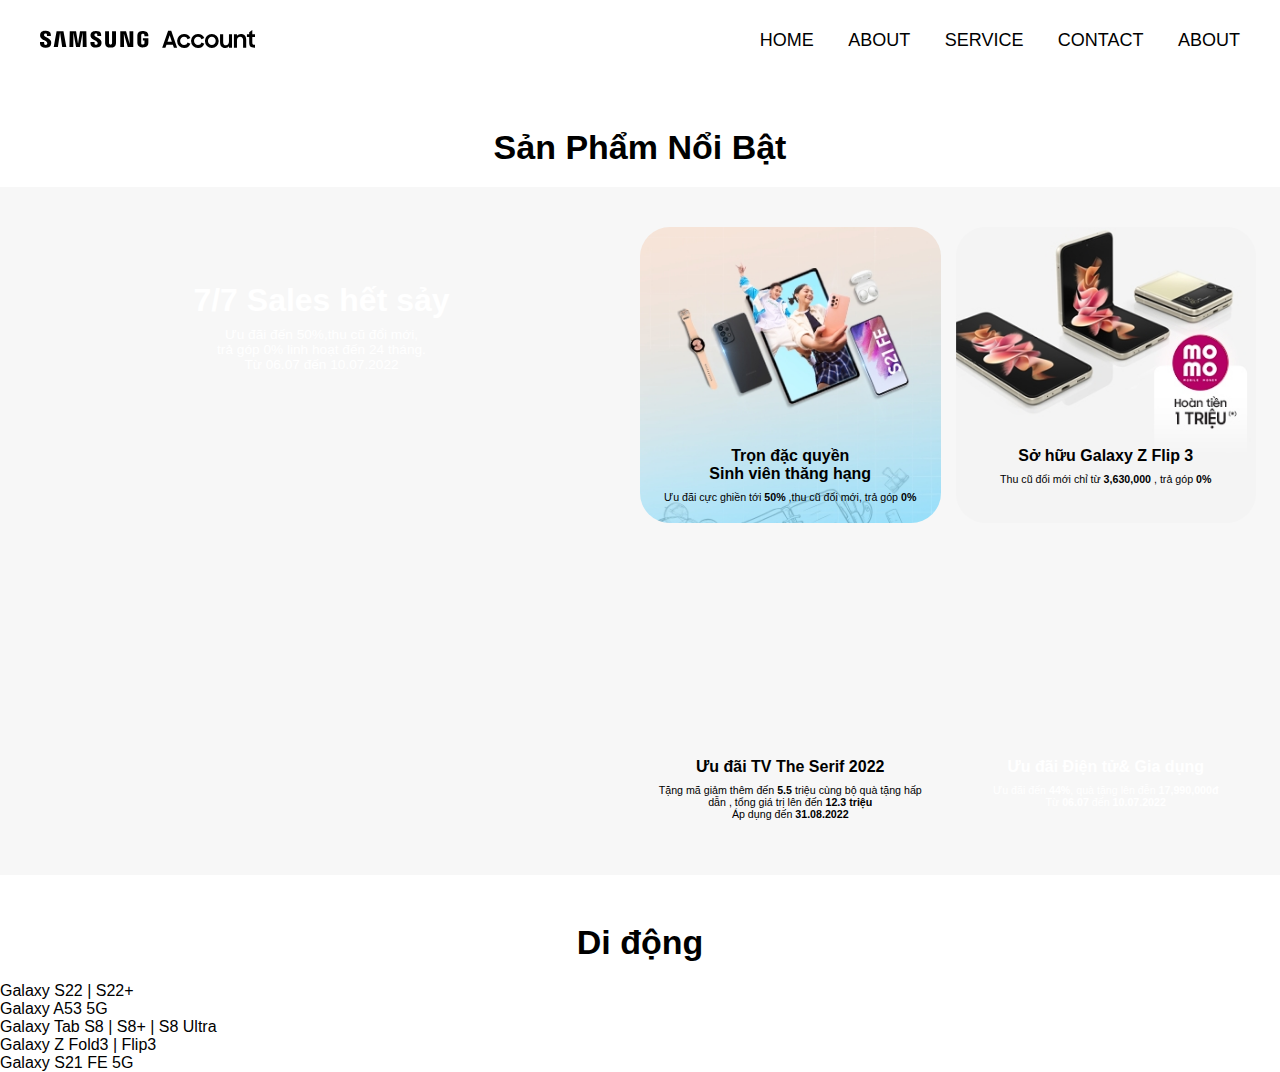
==== index.html @ 06b7fbed "first comit" ====
<!DOCTYPE html>
<html lang="en">

<head>
    <meta charset="UTF-8">
    <meta http-equiv="X-UA-Compatible" content="IE=edge">
    <meta name="viewport" content="width=device-width, initial-scale=1.0">
    <title>Samsung</title>
    <link rel="stylesheet" href="style.css">
    <link rel="stylesheet" href="css/all.min.css">
</head>

<body>
    <div class="container">
        <header>
            <nav>
                <input type="checkbox" id="check">
                <label for="check">
                    <i class="fa-solid fa-bars" id="btn"></i>
                    <i class="fa-solid fa-xmark" id="cancel"></i>
                </label>
                <img src="images/samsung_account_logo.svg" alt="">
                <ul>
                    <li><a href="#1">Home</a></li>
                    <li><a href="#1">About</a></li>
                    <li><a href="#1">Service</a></li>
                    <li><a href="#1">Contact</a></li>
                    <li><a href="#1">About</a></li>
                </ul>
            </nav>
        </header>
        <section class="slide"></section>
        <section class="hot-product">
            <h1>Sản Phẩm Nổi Bật</h1>
            <div class="content">

                <div class="info-content">
                    <div class="l">
                        <div>

                            <a href="#1">
                                <div class="content-wrapper">
                                    <article class="white">
                                        <div class="content-voucher-title-l">7/7 Sales hết sảy</div>
                                        <div class="content-voucher-l">
                                            Ưu đãi đến <span>50%</span>,thu cũ đổi mới,<br> trả góp
                                            <span>0%</span> linh hoạt đến 24 tháng.<br>Từ <span>06.07</span> đến
                                            <span>10.07.2022</span>
                                        </div>
                                    </article>
                                </div>
                            </a>
                        </div>
                    </div>
                    <div class="r">
                        <div>

                            <a href="#1">
                                <div class="content-wrapper-r"
                                    style="background: url(images/voucher1.jpg) no-repeat;background-size: cover;">
                                    <article>
                                        <div class="content-voucher-title">Trọn đặc quyền<br>Sinh viên thăng hạng</div>
                                        <div class="content-voucher">
                                            Ưu đãi cực ghiền tới
                                            <span>50%</span>
                                            ,thu cũ đổi mới, trả góp
                                            <span>0%</span>
                                        </div>
                                    </article>
                                </div>
                            </a>
                        </div>
                        <div>

                            <a href="#1">
                                <div class="content-wrapper-r"
                                    style="background: url(images/voucher2.jpg) no-repeat;background-size: cover;">
                                    <article>
                                        <div class="content-voucher-title">Sở hữu Galaxy Z Flip 3</div>
                                        <div class="content-voucher">
                                            Thu cũ đổi mới chỉ từ
                                            <span>3,630,000</span>
                                            , trả góp
                                            <span>0%</span>
                                        </div>
                                    </article>
                                </div>
                            </a>
                        </div>
                        <div>

                            <a href="#1">
                                <div class="content-wrapper-r"
                                    style="background: url('https://images.samsung.com/is/image/samsung/assets/vn/home/2022/77PC.png?$330_330_PNG$') no-repeat;background-size: cover;">
                                    <article>
                                        <div class="content-voucher-title">Ưu đãi TV The Serif 2022</div>
                                        <div class="content-voucher">
                                            Tặng mã giảm thêm đến <span>5.5</span> triệu cùng bộ quà tặng hấp<br>dẫn
                                            , tổng giá trị lên đến
                                            <span>12.3 triệu</span><br>
                                            Áp dụng đến
                                            <span>31.08.2022</span>
                                        </div>
                                    </article>

                                </div>
                            </a>
                        </div>
                        <div>

                            <a href="#1">
                                <div class="content-wrapper-r "
                                    style="background: url('https://images.samsung.com/is/image/samsung/assets/vn/home/2022/7.7PC.png?$330_330_PNG$') no-repeat;background-size: cover;">

                                    <article class="white">
                                        <div class="content-voucher-title">Ưu đãi Điện tử& Gia dụng</div>
                                        <div class="content-voucher">
                                            Ưu đãi đến <span>44%</span>, quà tặng lên đễn <span>17,990,000đ</span><br>
                                            Từ <span>06.07</span> đến <span>10.07.2022</span>
                                        </div>
                                    </article>

                                </div>
                            </a>
                        </div>
                    </div>
                </div>
            </div>
        </section>
        <section class="phone-product">
            <h1>Di động</h1>
            <ul class="mobile-title">
                <li>Galaxy S22 | S22+</li>
                <li>Galaxy A53 5G</li>
                <li>Galaxy Tab S8 | S8+ | S8 Ultra</li>
                <li>Galaxy Z Fold3 | Flip3</li>
                <li> Galaxy S21 FE 5G</li>
            </ul>
            <div class="mobile-banner"></div>
        </section>
    </div>
</body>

</html>
---- style.css ----
body {
    font-family: Arial, Helvetica, sans-serif;
}

* {
    margin: 0;
    padding: 0;
    list-style: none;
    text-decoration: none;
    box-sizing: border-box;
}

.container {
    max-width: 1440px;
    margin: 0 auto;
}

header nav {
    height: 80px;
}


header nav img {
  
    margin-top: 30px;
    margin-left: 40px;
}

header nav ul {
    float: right;
    margin-right: 25px;
}

header nav ul li {
    display: inline-block;
    line-height: 80px;
    margin: 0 15px;
}

header nav ul li a{
    position: relative;
    font-size: 18px;
    padding: 5px 0;
    color: #000;
    text-transform: uppercase;
}

header nav ul li a:before {
    position: absolute;
    content: '';
    left: 0;
    bottom: 0;
    height: 3px;
    width: 100%;
    background-color: #000;
    transform: scaleX(0);
    transform-origin: right;
    transition: transform .4s linear;
}

header nav ul li a:hover:before {
    transform: scaleX(1);
    transform-origin: left;

}

label #btn,
label #cancel {
    color: #000;
    font-size: 30px;
    float: right;
    line-height: 80px;
    margin-right: 40px;
    cursor: pointer;
    display: none;
}

#check {
    display: none;
}

@media (min-width: 1024px) {

}

@media (min-width: 741px) and (max-width: 1023px) {
    header nav img {
        width: 180px;
    }

    header nav ul li a {
        font-size: 17px;
    }

    header nav ul li a:before {
        background-color: #000;
    }
}

@media (max-width: 740px) {
    label #btn {
        display: block;
    }

    ul {
        position: fixed;
        width: 100%;
        height: 100vh;
        background-color: #000;
        top: 80px;
        left: -100%;
        text-align: center;
        transition: all .5s;
    }

    header nav ul li {
        display: block;
        margin: 50px 0;
        line-height: 30px;
    }

    header nav ul li a {
        font-size: 20px;
        color: #fff;
    }

    #check:checked ~ ul {
        left: 0;
    }

    #check:checked ~ label #btn {
        display: none;
    }

    #check:checked ~ label #cancel {
        display: block;
    }

    header nav ul li a:before {
        background-color: #fff;
    }
}
/* Slide */
section.slide {

}
/* sản phẩm nổi bật */
section.hot-product {

}

h1 {
    margin-top: 43px;
    padding-bottom: 14px;
    font-size: 34px;
    line-height: 1.47;
    font-weight: 700;
    text-align: center;
}

section.hot-product .content {
    background-color: #f7f7f7;
}



section.hot-product .info-content{
    display: flex;
    padding: 40px 24px;
}

section.hot-product .l {
    padding-right: 21px;
    width: 50%;

}

section.hot-product .l a .content-wrapper{
    height: 608px;
    border-radius: 30px;
    background: url('https://images.samsung.com/is/image/samsung/assets/vn/home/2022/OB_684x684_PC-notext_0704.png?$684_684_PNG$') no-repeat;
    background-size: cover;
    
}

section.hot-product .info-content .r {
    width: 50%;
    display: grid;
    grid-template-columns: 1fr 1fr;
    gap: 15px;
}

section.hot-product .info-content .r a .content-wrapper-r{
    width: 100%;
    height: 100%;
    border-radius: 30px;
    position: absolute;
    top: 0;
    
}

.r>div, .l>div {
    position: relative;
}

article {
    text-align: center;
    color: #000;
}

article .content-voucher-title {
    font-size: 16px;
    font-weight: 600;
    margin-top: 220px;
}

article .content-voucher-title-l {
    padding-top: 55px;
    font-size: 32px;
    font-weight: 700;
}

article .content-voucher {
    font-size: 10.67px;
    margin-top: 8px;
}

article .content-voucher-l {
    font-size: 13.67px;
    margin-top: 8px;
}

article .content-voucher span {
    font-weight: 700;
}

.white {
    color: #fff!important;
}
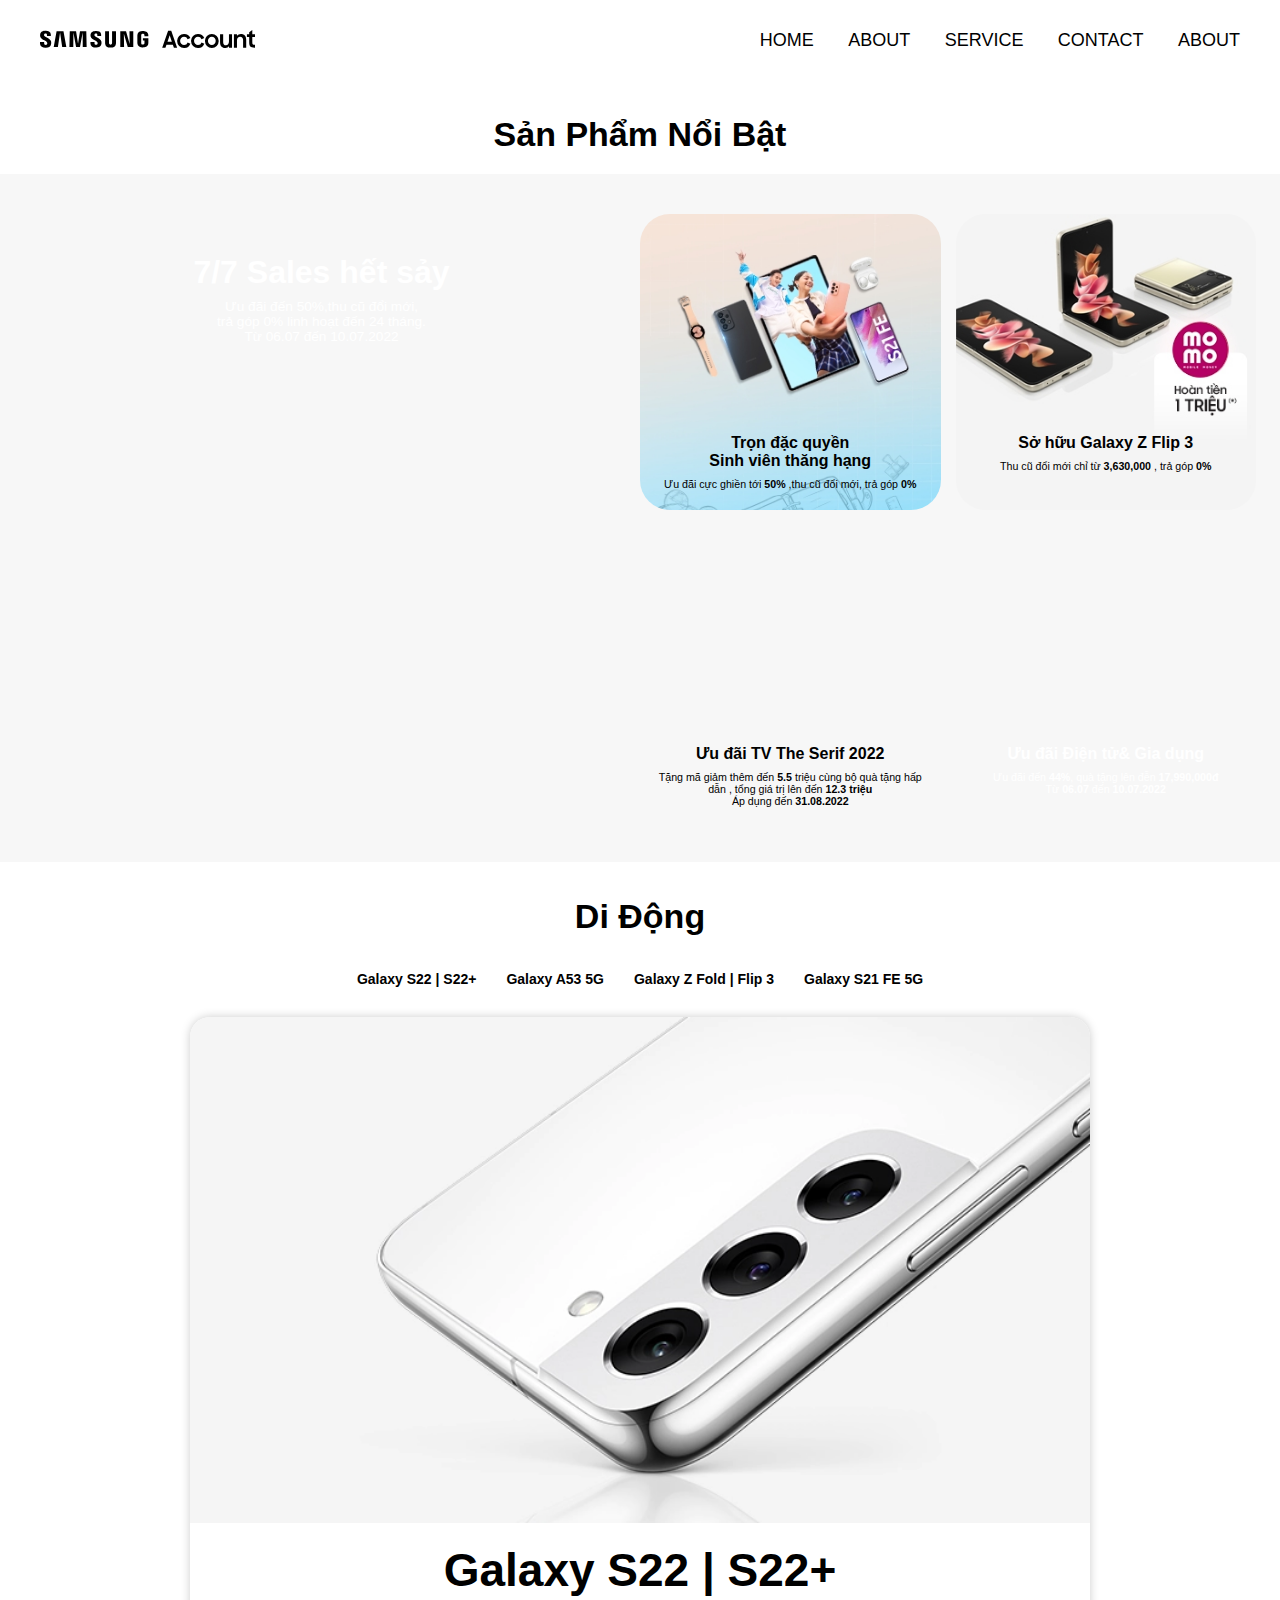
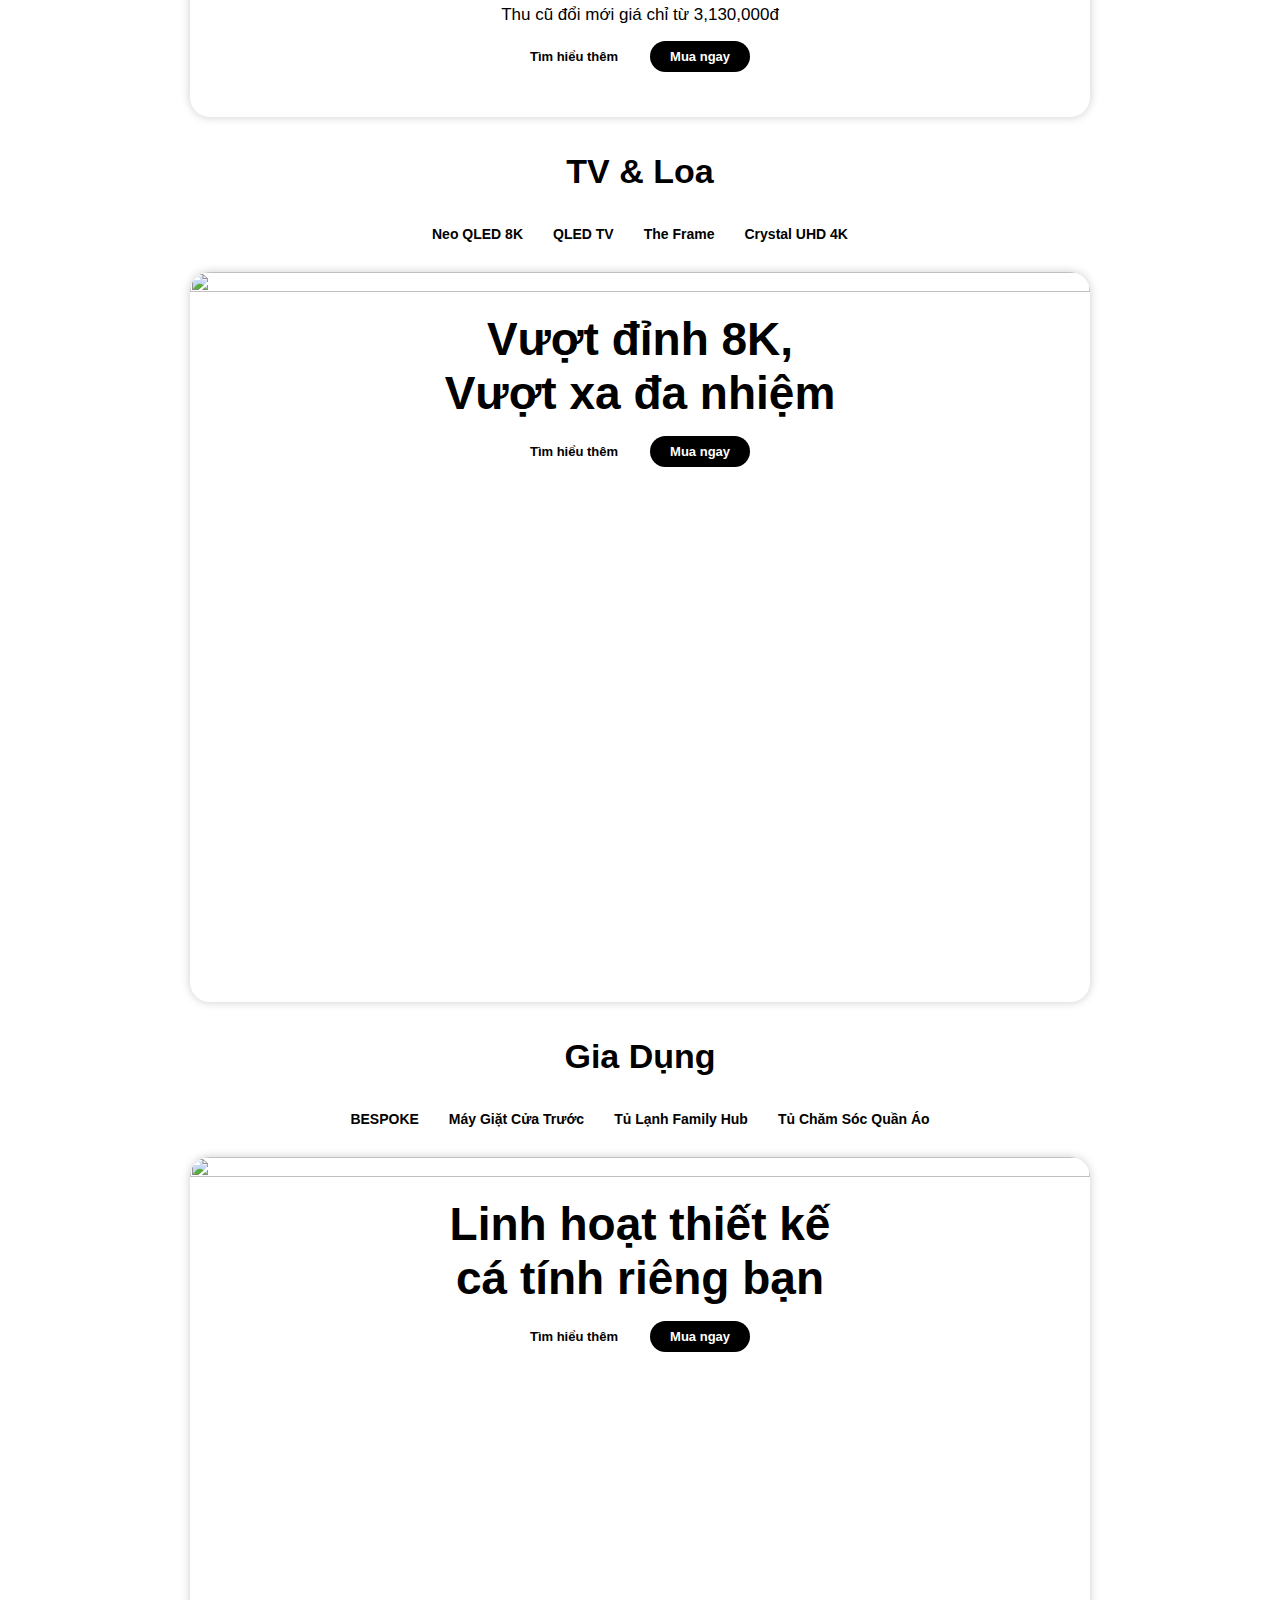
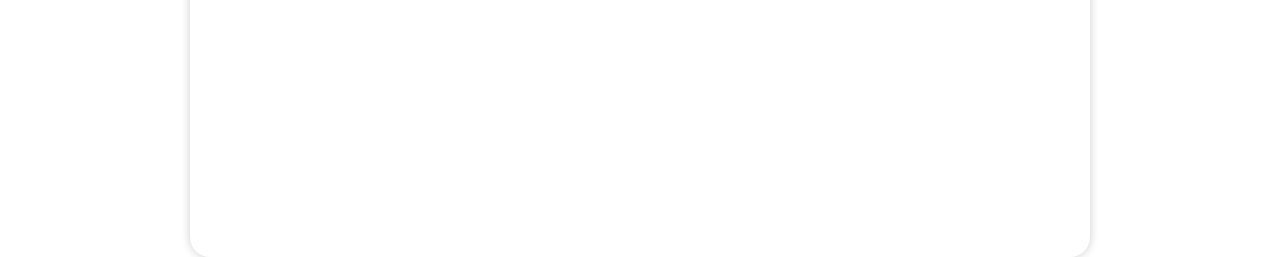
==== commit 220b0ede: "add 2nd" ====
--- a/index.html
+++ b/index.html
@@ -31,7 +31,7 @@
         </header>
         <section class="slide"></section>
         <section class="hot-product">
-            <h1>Sản Phẩm Nổi Bật</h1>
+            <h1 class="mt80">Sản Phẩm Nổi Bật</h1>
             <div class="content">
 
                 <div class="info-content">
@@ -127,18 +127,209 @@
                 </div>
             </div>
         </section>
+        <!-- <section class="phone-product">
+            
+        </section> -->
         <section class="phone-product">
-            <h1>Di động</h1>
-            <ul class="mobile-title">
-                <li>Galaxy S22 | S22+</li>
-                <li>Galaxy A53 5G</li>
-                <li>Galaxy Tab S8 | S8+ | S8 Ultra</li>
-                <li>Galaxy Z Fold3 | Flip3</li>
-                <li> Galaxy S21 FE 5G</li>
+            <h1>Di Động</h1>
+            <ul class="title-list">
+                <li class="btn-slide">Galaxy S22 | S22+</li>
+                <li class="btn-slide">Galaxy A53 5G</li>
+                <li class="btn-slide">Galaxy Z Fold | Flip 3</li>
+                <li class="btn-slide">Galaxy S21 FE 5G</li>
             </ul>
-            <div class="mobile-banner"></div>
+            <div class="item-wrapper">
+                <div class="body-item">
+                    <div class="slide-row" id="slide">
+                        <div class="slide-col">
+                            <div class="item-img">
+                                <img src="images/galaxyS22.webp" alt="">
+                            </div>
+                            <h4 class="title-item">Galaxy S22 | S22+</h4>
+                            <h5 class="sub-title">Thu cũ đổi mới giá chỉ từ 3,130,000đ</h5>
+                            <div class="button">
+                                <div class="btn-find-more">Tìm hiểu thêm</div>
+                                <div class="btn-buy">Mua ngay</div>
+                            </div>
+                        </div>
+
+                        <div class="slide-col">
+                            <div class="item-img">
+                                <img src="https://images.samsung.com/is/image/samsung/assets/vn/2203/home/HOME_IM_KV_PC_B_743X418.jpg?$743_418_PNG$" alt="">
+                            </div>
+                            <h4 class="title-item">Galaxy A53 5G</h4>
+                            <h5 class="sub-title">Thu cũ đổi mới giá chỉ từ 4,120,000đ</h5>
+                            <div class="button">
+                                <div class="btn-find-more">Tìm hiểu thêm</div>
+                                <div class="btn-buy">Mua ngay</div>
+                            </div>
+                        </div>
+
+                       
+
+                        <div class="slide-col">
+                            <div class="item-img">
+                                <img src="https://images.samsung.com/is/image/samsung/assets/vn/home/2021/Home_Foldable_KV_IM-KV_743X418_pc.jpg?$743_418_PNG$" alt="">
+                            </div>
+                            <h4 class="title-item">Galaxy Z Fold | Flip 3</h4>
+                            <h5 class="sub-title">Thu cũ đổi mới giá chỉ từ 18,130,000đ</h5>
+                            <div class="button">
+                                <div class="btn-find-more">Tìm hiểu thêm</div>
+                                <div class="btn-buy">Mua ngay</div>
+                            </div>
+                        </div>
+
+                        <div class="slide-col">
+                            <div class="item-img">
+                                <img src="https://images.samsung.com/is/image/samsung/assets/vn/home/2022/invitation/Home_Galaxy-S21-FE_KV_IM-KV_743X418.jpg?$743_418_PNG$" alt="">
+                            </div>
+                            <h4 class="title-item">Galaxy S21 FE 5G</h4>
+                            <h5 class="sub-title">Thu cũ đổi mới giá chỉ từ 2,640,000đ</h5>
+                            <div class="button">
+                                <div class="btn-find-more">Tìm hiểu thêm</div>
+                                <div class="btn-buy">Mua ngay</div>
+                            </div>
+                        </div>
+
+                        
+                    </div>
+                </div>
+            </div>
         </section>
+
+        <section class="phone-product">
+            <h1>TV & Loa</h1>
+            <ul class="title-list">
+                <li class="btn-slide">Neo QLED 8K</li>
+                <li class="btn-slide">QLED TV</li>
+                <li class="btn-slide">The Frame</li>
+                <li class="btn-slide">Crystal UHD 4K</li>
+            </ul>
+            <div class="item-wrapper h">
+                <div class="body-item">
+                    <div class="slide-row" id = "slide1">
+                        <div class="slide-col">
+                            <div class="item-img">
+                                <img src="https://images.samsung.com/is/image/samsung/assets/vn/home/2021/products/2022_Home_GBM_Product_marketing_Neo_QLED_ALT_PC_aem_1440x810.jpg?$1440_810_JPG$" alt="">
+                            </div>
+                            <h4 class="title-item">Vượt đỉnh 8K, <br>Vượt xa đa nhiệm</h4>
+                            <div class="button">
+                                <div class="btn-find-more">Tìm hiểu thêm</div>
+                                <div class="btn-buy">Mua ngay</div>
+                            </div>
+                        </div>
+
+                        <div class="slide-col">
+                            <div class="item-img">
+                                <img src="https://images.samsung.com/is/image/samsung/assets/vn/home/2021/products/2021_Home_GBM_ProductMarketing_QLED_PC.jpg?$1440_810_JPG$" alt="">
+                            </div>
+                            <h4 class="title-item">Màn Hình Vô Cực<br>Đầu Tiên</h4>
+                            <h5 class="sub-title">Ưu đãi Samsung rewards đến 2 Triệu.</h5>
+                            <div class="button">
+                                <div class="btn-find-more">Tìm hiểu thêm</div>
+                                <div class="btn-buy">Mua ngay</div>
+                            </div>
+                        </div>
+
+                       
+
+                        <div class="slide-col">
+                            <div class="item-img">
+                                <img src="https://images.samsung.com/is/image/samsung/assets/vn/home/2021/products/home_gbm_tab_the_frame_A_pc.jpg?$1440_810_JPG$" alt="">
+                            </div>
+                            <h4 class="title-item">Thỏa Sức Sáng Tạo <br>Tuyệt Tác TV</h4>
+                            <div class="button">
+                                <div class="btn-find-more">Tìm hiểu thêm</div>
+                                <div class="btn-buy">Mua ngay</div>
+                            </div>
+                        </div>
+
+                        <div class="slide-col">
+                            <div class="item-img">
+                                <img src="https://images.samsung.com/is/image/samsung/assets/vn/home/2021/products/2021_Home_GBM_ProductMarketing_CrystalUHD_PC.jpg?$1440_810_JPG$" alt="">
+                            </div>
+                            <h4 class="title-item">Trải Nghiệm Hình Ảnh<br>UHD Đỉnh Cao</h4>
+                            <h5 class="sub-title">Ưu đãi Loa thanh mua kèm chỉ 490,000đ</h5>
+                            <div class="button">
+                                <div class="btn-find-more">Tìm hiểu thêm</div>
+                                <div class="btn-buy">Mua ngay</div>
+                            </div>
+                        </div>
+
+                        
+                    </div>
+                </div>
+            </div>
+        </section>
+
+        <section class="phone-product">
+            <h1>Gia Dụng</h1>
+            <ul class="title-list">
+                <li class="btn-slide">BESPOKE</li>
+                <li class="btn-slide">Máy Giặt Cửa Trước</li>
+                <li class="btn-slide">Tủ Lạnh Family Hub</li>
+                <li class="btn-slide">Tủ Chăm Sóc Quần Áo</li>
+            </ul>
+            <div class="item-wrapper">
+                <div class="body-item">
+                    <div class="slide-row" id="slide2">
+                        <div class="slide-col">
+                            <div class="item-img">
+                                <img src="https://images.samsung.com/is/image/samsung/assets/vn/home/2020/Home-GBM_BEs-Type-B-1440x810-new.png?$1440_810_JPG$" alt="">
+                            </div>
+                            <h4 class="title-item">Linh hoạt thiết kế<br> cá tính riêng bạn</h4>
+                            <div class="button">
+                                <div class="btn-find-more">Tìm hiểu thêm</div>
+                                <div class="btn-buy">Mua ngay</div>
+                            </div>
+                        </div>
+
+                        <div class="slide-col">
+                            <div class="item-img">
+                                <img src="https://images.samsung.com/is/image/samsung/assets/vn/home/2021/WM_banner-L_2.png?$1440_810_JPG$" alt="">
+                            </div>
+                            <h4 class="title-item">Giặt Thông Minh<br>Sạch Hoàn Hảo</h4>
+                            <div class="button">
+                                <div class="btn-find-more">Tìm hiểu thêm</div>
+                                <div class="btn-buy">Mua ngay</div>
+                            </div>
+                        </div>
+
+                       
+
+                        <div class="slide-col">
+                            <div class="item-img">
+                                <img src="https://images.samsung.com/is/image/samsung/assets/vn/home/2020/Familyhub_Desk.png?$1440_810_JPG$" alt="">
+                            </div>
+                            <h4 class="title-item">Tủ Lạnh Thông Minh Đầu Tiên</h4>
+                            <h5 class="sub-title">Màn Hình Family Board và tính năng View Inside.<br>Hoàn hảo cho mọi căn bếp.</h5>
+                            <div class="button">
+                                <div class="btn-find-more">Tìm hiểu thêm</div>
+                                <div class="btn-buy">Mua ngay</div>
+                            </div>
+                        </div>
+
+                        <div class="slide-col">
+                            <div class="item-img">
+                                <img src="https://images.samsung.com/is/image/samsung/assets/vn/home/2020/Airdresser_Desk.png?$1440_810_JPG$" alt="">
+                            </div>
+                            <h4 class="title-item">Hấp Sấy Chuẩn Spa</h4>
+                            <h5 class="sub-title">Ưu đãi Samsung Rewards đến 4 Triệu</h5>
+                            <div class="button">
+                                <div class="btn-find-more">Tìm hiểu thêm</div>
+                                <div class="btn-buy">Mua ngay</div>
+                            </div>
+                        </div>
+
+                        
+                    </div>
+                </div>
+            </div>
+        </section>
+
+       
     </div>
+    <script src="assets/js/script.js"></script>
 </body>
 
 </html>--- a/style.css
+++ b/style.css
@@ -1,242 +1,501 @@
 body {
-    font-family: Arial, Helvetica, sans-serif;
+  font-family: Arial, Helvetica, sans-serif;
 }
 
 * {
-    margin: 0;
-    padding: 0;
-    list-style: none;
-    text-decoration: none;
-    box-sizing: border-box;
+  margin: 0;
+  padding: 0;
+  list-style: none;
+  text-decoration: none;
+  box-sizing: border-box;
 }
 
 .container {
-    max-width: 1440px;
-    margin: 0 auto;
-}
+  max-width: 1440px;
+  margin: 0 auto;
+}
+
+.h {
+  height: 730px !important;
+}
+
 
 header nav {
-    height: 80px;
-}
-
+  height: 80px;
+}
 
 header nav img {
-  
-    margin-top: 30px;
-    margin-left: 40px;
+  margin-top: 30px;
+  margin-left: 40px;
 }
 
 header nav ul {
-    float: right;
-    margin-right: 25px;
+  float: right;
+  margin-right: 25px;
 }
 
 header nav ul li {
-    display: inline-block;
-    line-height: 80px;
-    margin: 0 15px;
-}
-
-header nav ul li a{
-    position: relative;
-    font-size: 18px;
-    padding: 5px 0;
-    color: #000;
-    text-transform: uppercase;
+  display: inline-block;
+  line-height: 80px;
+  margin: 0 15px;
+}
+
+header nav ul li a {
+  position: relative;
+  font-size: 18px;
+  padding: 5px 0;
+  color: #000;
+  text-transform: uppercase;
 }
 
 header nav ul li a:before {
-    position: absolute;
-    content: '';
-    left: 0;
-    bottom: 0;
-    height: 3px;
-    width: 100%;
-    background-color: #000;
-    transform: scaleX(0);
-    transform-origin: right;
-    transition: transform .4s linear;
+  position: absolute;
+  content: "";
+  left: 0;
+  bottom: 0;
+  height: 3px;
+  width: 100%;
+  background-color: #000;
+  transform: scaleX(0);
+  transform-origin: right;
+  transition: transform 0.4s linear;
 }
 
 header nav ul li a:hover:before {
-    transform: scaleX(1);
-    transform-origin: left;
-
+  transform: scaleX(1);
+  transform-origin: left;
 }
 
 label #btn,
 label #cancel {
-    color: #000;
-    font-size: 30px;
-    float: right;
-    line-height: 80px;
-    margin-right: 40px;
-    cursor: pointer;
+  color: #000;
+  font-size: 30px;
+  float: right;
+  line-height: 80px;
+  margin-right: 40px;
+  cursor: pointer;
+  display: none;
+}
+
+#check {
+  display: none;
+}
+
+@media (min-width: 1024px) {
+}
+
+@media (min-width: 741px) and (max-width: 1023px) {
+  header nav img {
+    width: 180px;
+    margin-top: 33px;
+  }
+
+  header nav ul li {
+    margin: 0 8px;
+  }
+
+  header nav ul li a {
+    font-size: 16px;
+  }
+
+  header nav ul li a:before {
+    background-color: #000;
+  }
+}
+
+@media (max-width: 740px) {
+  label #btn {
+    display: block;
+  }
+
+  nav {
+    position: fixed;
+    width: 100%;
+    background-color: #fff;
+    top: 0;
+    z-index: 2;
+  }
+
+  header > nav > ul {
+    position: fixed;
+    width: 100%;
+    height: 100vh;
+    background-color: #000;
+    top: 80px;
+    left: -100%;
+    text-align: center;
+    transition: all 0.5s;
+    z-index: 2;
+    overflow-x: hidden;
+  }
+
+  header nav ul li {
+    display: block;
+    margin: 50px 0;
+    line-height: 30px;
+  }
+
+  header nav ul li a {
+    font-size: 20px;
+    color: #fff;
+  }
+
+  #check:checked ~ ul {
+    left: 0;
+  }
+
+  #check:checked ~ label #btn {
     display: none;
-}
-
-#check {
-    display: none;
-}
-
-@media (min-width: 1024px) {
-
-}
-
-@media (min-width: 741px) and (max-width: 1023px) {
-    header nav img {
-        width: 180px;
-    }
-
-    header nav ul li a {
-        font-size: 17px;
-    }
-
-    header nav ul li a:before {
-        background-color: #000;
-    }
-}
-
-@media (max-width: 740px) {
-    label #btn {
-        display: block;
-    }
-
-    ul {
-        position: fixed;
-        width: 100%;
-        height: 100vh;
-        background-color: #000;
-        top: 80px;
-        left: -100%;
-        text-align: center;
-        transition: all .5s;
-    }
-
-    header nav ul li {
-        display: block;
-        margin: 50px 0;
-        line-height: 30px;
-    }
-
-    header nav ul li a {
-        font-size: 20px;
-        color: #fff;
-    }
-
-    #check:checked ~ ul {
-        left: 0;
-    }
-
-    #check:checked ~ label #btn {
-        display: none;
-    }
-
-    #check:checked ~ label #cancel {
-        display: block;
-    }
-
-    header nav ul li a:before {
-        background-color: #fff;
-    }
+  }
+
+  #check:checked ~ label #cancel {
+    display: block;
+  }
+
+  header nav ul li a:before {
+    background-color: #fff;
+  }
 }
 /* Slide */
 section.slide {
-
 }
 /* sản phẩm nổi bật */
 section.hot-product {
-
 }
 
 h1 {
-    margin-top: 43px;
-    padding-bottom: 14px;
-    font-size: 34px;
-    line-height: 1.47;
+  margin-top: 30px;
+  padding-bottom: 14px;
+  font-size: 34px;
+  line-height: 1.47;
+  font-weight: 700;
+  text-align: center;
+}
+
+section.hot-product .content {
+  background-color: #f7f7f7;
+}
+
+section.hot-product .info-content {
+  display: flex;
+  padding: 40px 24px;
+}
+
+section.hot-product .l {
+  padding-right: 21px;
+  width: 50%;
+}
+
+section.hot-product .l a .content-wrapper {
+  height: 608px;
+  border-radius: 30px;
+  background: url("https://images.samsung.com/is/image/samsung/assets/vn/home/2022/OB_684x684_PC-notext_0704.png?$684_684_PNG$")
+    no-repeat;
+  background-size: cover;
+}
+
+section.hot-product .info-content .r {
+  width: 50%;
+  display: grid;
+  grid-template-columns: 1fr 1fr;
+  gap: 15px;
+}
+
+section.hot-product .info-content .r a .content-wrapper-r {
+  width: 100%;
+  height: 100%;
+  border-radius: 30px;
+  position: absolute;
+  top: 0;
+}
+
+.r > div,
+.l > div {
+  position: relative;
+}
+
+article {
+  text-align: center;
+  color: #000;
+}
+
+article .content-voucher-title {
+  font-size: 16px;
+  font-weight: 600;
+  margin-top: 220px;
+}
+
+article .content-voucher-title-l {
+  padding-top: 40px;
+  font-size: 32px;
+  font-weight: 700;
+}
+
+article .content-voucher {
+  font-size: 10.67px;
+  margin-top: 8px;
+}
+
+article .content-voucher-l {
+  font-size: 13.67px;
+  margin-top: 8px;
+}
+
+article .content-voucher span {
+  font-weight: 700;
+}
+
+.white {
+  color: #fff !important;
+}
+
+@media (min-width: 1024px) {
+}
+
+@media (min-width: 741px) and (max-width: 1023px) {
+  section.hot-product .info-content {
+    flex-direction: column;
+  }
+
+  section.hot-product .l {
+    width: 100%;
+    padding-right: 0;
+    margin: 0 auto;
+  }
+
+  article .content-voucher-title-l {
+    padding-top: 40px;
+    font-size: 45px;
     font-weight: 700;
-    text-align: center;
-}
-
-section.hot-product .content {
-    background-color: #f7f7f7;
-}
-
-
-
-section.hot-product .info-content{
-    display: flex;
-    padding: 40px 24px;
-}
-
-section.hot-product .l {
-    padding-right: 21px;
-    width: 50%;
-
-}
-
-section.hot-product .l a .content-wrapper{
-    height: 608px;
-    border-radius: 30px;
-    background: url('https://images.samsung.com/is/image/samsung/assets/vn/home/2022/OB_684x684_PC-notext_0704.png?$684_684_PNG$') no-repeat;
-    background-size: cover;
-    
-}
-
-section.hot-product .info-content .r {
-    width: 50%;
+  }
+
+  article .content-voucher-l {
+    font-size: 20px;
+    margin-top: 8px;
+  }
+
+  section.hot-product .info-content .r {
+    width: 100%;
+    margin-top: 20px;
+  }
+
+  .r > div {
+    height: 330px;
+  }
+
+  article .content-voucher-title {
+    font-size: 16px;
+    font-weight: 600;
+    margin-top: 260px;
+  }
+}
+
+@media (max-width: 740px) {
+  .mt80 {
+    margin-top: 80px;
+  }
+
+  h1 {
+    margin-top: 10px;
+    font-size: 30px;
+  }
+  section.hot-product .info-content {
+    flex-direction: column;
+  }
+
+  section.hot-product .l a .content-wrapper {
+    height: 450px;
+  }
+
+  section.hot-product .l {
+    width: 100%;
+    padding-right: 0;
+    margin: 0 auto;
+  }
+
+  section.hot-product .info-content .r {
+    width: 100%;
+    grid-template-columns: 1fr 1fr;
+    margin-top: 20px;
+  }
+
+  section.hot-product .info-content .r a .content-wrapper-r {
+    /* height: 300px; */
+    padding: 0 8px;
+  }
+
+  .r > div {
+    height: 330px;
+  }
+}
+
+@media (max-width: 400px) {
+  section.hot-product .info-content .r {
+    width: 100%;
+    grid-template-columns: 1fr;
+    margin-top: 20px;
+  }
+
+  .r > div {
+    height: 300px;
+  }
+}
+
+/* san pham di dong */
+
+section.phone-product .item-wrapper {
+  max-width: 900px;
+  height: 700px;
+  margin: 0 auto;
+  border-radius: 20px;
+  box-shadow: 0 0 10px #ccc;
+  overflow: hidden;
+  padding-bottom: 15px;
+}
+
+section.phone-product .title-list {
+  display: flex;
+  justify-content: center;
+}
+
+section.phone-product .title-list .btn-slide {
+  margin: 15px 15px 30px 15px;
+  font-weight: 600;
+  cursor: pointer;
+  font-size: 14px;
+}
+
+.item-wrapper .body-item {
+  width: 100%;
+  height: 100%;
+  overflow: hidden;
+}
+
+.body-item .slide-row {
+  display: flex;
+  width: calc(900px * 4);
+  transition: 0.5s;
+}
+
+.body-item .slide-row .slide-col {
+  max-width: 900px;
+  height: 418px;
+}
+
+.slide-col .item-img img {
+  height: 100%;
+  width: 900px;
+  /* width: 100%; */
+}
+
+.slide-col h4 {
+  font-size: 46px;
+  font-weight: 600;
+  text-align: center;
+  margin-top: 16px;
+}
+
+.slide-col .sub-title {
+  text-align: center;
+  font-size: 17px;
+  margin-top: 8px;
+  font-weight: 500;
+}
+
+.slide-col .button {
+  display: flex;
+  justify-content: center;
+  align-items: center;
+  font-size: 13px;
+  font-weight: 600;
+}
+
+.slide-col .button .btn-find-more {
+  margin: 16px;
+}
+.slide-col .button .btn-buy {
+  margin: 16px;
+  color: #fff;
+  background-color: black;
+  padding: 8px 20px;
+  border-radius: 45px;
+}
+
+.slide-col .button .btn-buy:hover {
+  color: #eee !important;
+  background-color: #555 !important;
+}
+
+@media (min-width: 1024px) {
+}
+
+@media (min-width: 741px) and (max-width: 1023px) {
+  section.phone-product .title-list .btn-slide {
+    margin: 15px 8px 30px 8px;
+  }
+}
+
+@media (max-width: 740px) {
+  .h {
+    height: 500px !important;
+  }
+
+  section.phone-product .title-list {
     display: grid;
     grid-template-columns: 1fr 1fr;
-    gap: 15px;
-}
-
-section.hot-product .info-content .r a .content-wrapper-r{
+    margin-bottom: 8px;
+  }
+
+  section.phone-product .title-list .btn-slide {
+    margin: 16px;
+    text-align: center;
+  }
+
+  section.phone-product .item-wrapper {
+    max-width: 100%;
+    margin: 0 auto;
+  }
+
+  .item-wrapper .body-item {
     width: 100%;
     height: 100%;
-    border-radius: 30px;
-    position: absolute;
-    top: 0;
-    
-}
-
-.r>div, .l>div {
-    position: relative;
-}
-
-article {
+    overflow: hidden;
+  }
+
+  .body-item .slide-row {
+    display: flex;
+    width: 400%;
+    transition: 0.5s;
+  }
+
+  .body-item .slide-row .slide-col {
+    max-width: 100%;
+    height: 418px;
+  }
+
+  .slide-col h4 {
+    font-size: 30px;
+    font-weight: 600;
     text-align: center;
-    color: #000;
-}
-
-article .content-voucher-title {
-    font-size: 16px;
-    font-weight: 600;
-    margin-top: 220px;
-}
-
-article .content-voucher-title-l {
-    padding-top: 55px;
-    font-size: 32px;
-    font-weight: 700;
-}
-
-article .content-voucher {
-    font-size: 10.67px;
-    margin-top: 8px;
-}
-
-article .content-voucher-l {
-    font-size: 13.67px;
-    margin-top: 8px;
-}
-
-article .content-voucher span {
-    font-weight: 700;
-}
-
-.white {
-    color: #fff!important;
-}
-
-
-
+    margin-top: 16px;
+  }
+}
+
+@media (max-width: 400px) {
+
+    h1 {
+        margin-top: 15px;
+    }
+    .h {
+        height: 400px!important;
+    }
+
+    section.phone-product .item-wrapper {
+        max-width: 100%;
+        height: 380px;
+        margin: 0 auto;
+
+        border-radius: 0;
+        box-shadow: none;
+      }
+}
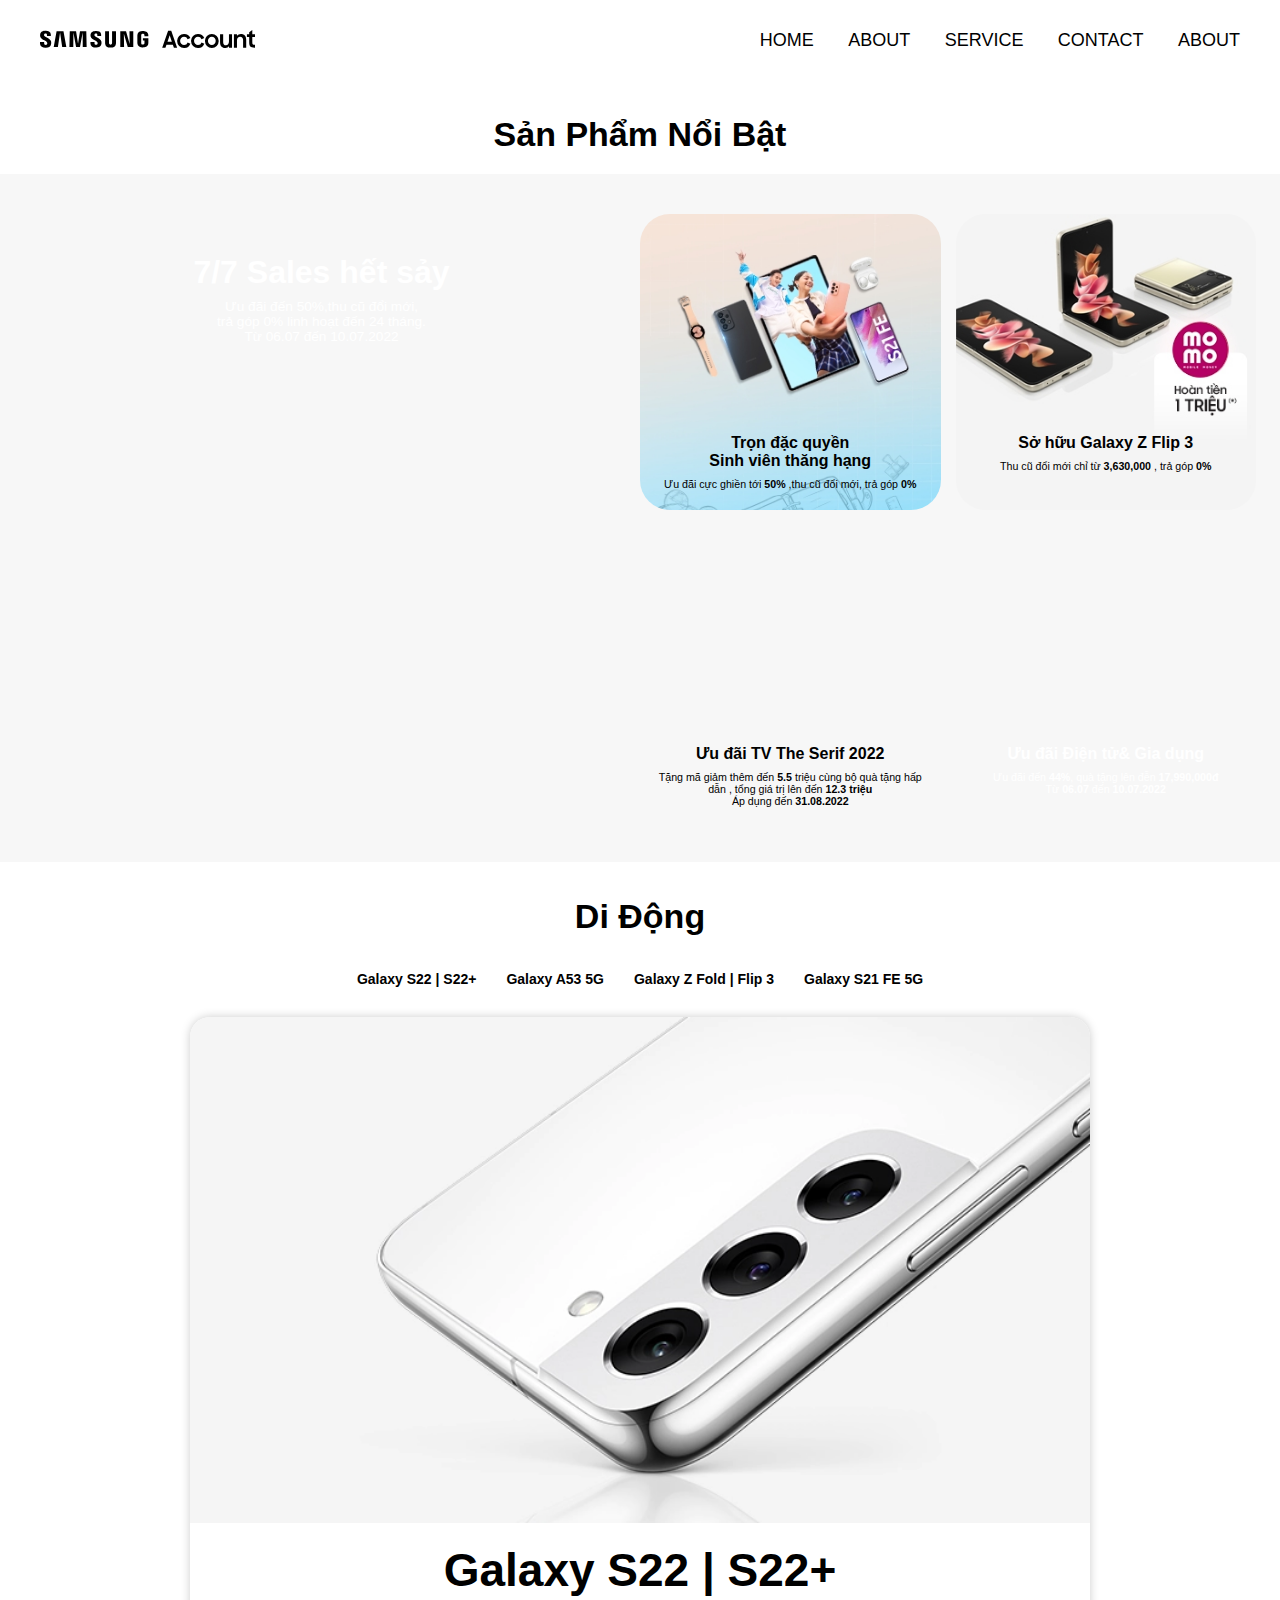
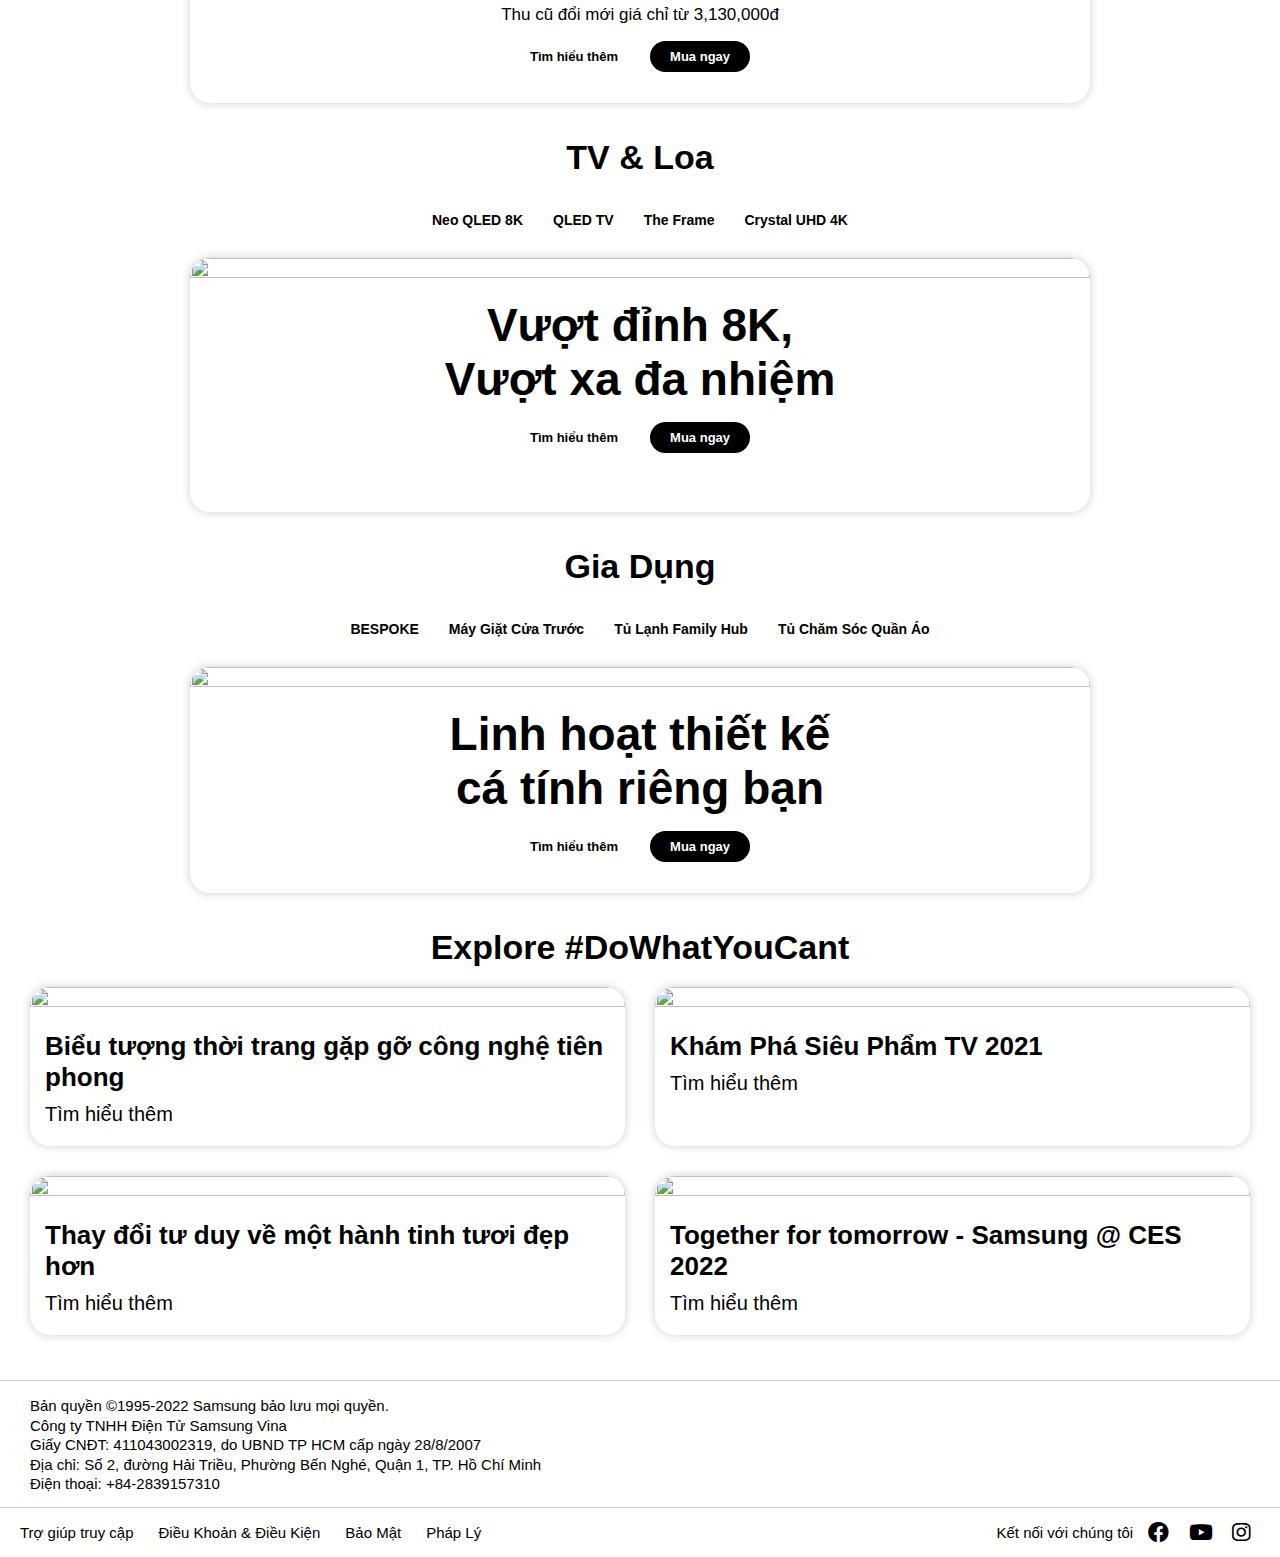
==== commit 4ec8e60e: "finish 3/4 homepage" ====
--- a/index.html
+++ b/index.html
@@ -1,335 +1,495 @@
 <!DOCTYPE html>
 <html lang="en">
-
-<head>
-    <meta charset="UTF-8">
-    <meta http-equiv="X-UA-Compatible" content="IE=edge">
-    <meta name="viewport" content="width=device-width, initial-scale=1.0">
+  <head>
+    <meta charset="UTF-8" />
+    <meta http-equiv="X-UA-Compatible" content="IE=edge" />
+    <meta name="viewport" content="width=device-width, initial-scale=1.0" />
     <title>Samsung</title>
-    <link rel="stylesheet" href="style.css">
-    <link rel="stylesheet" href="css/all.min.css">
-</head>
-
-<body>
+    <link rel="stylesheet" href="style.css" />
+    <link rel="stylesheet" href="css/all.min.css" />
+  </head>
+
+  <body>
     <div class="container">
-        <header>
-            <nav>
-                <input type="checkbox" id="check">
-                <label for="check">
-                    <i class="fa-solid fa-bars" id="btn"></i>
-                    <i class="fa-solid fa-xmark" id="cancel"></i>
-                </label>
-                <img src="images/samsung_account_logo.svg" alt="">
-                <ul>
-                    <li><a href="#1">Home</a></li>
-                    <li><a href="#1">About</a></li>
-                    <li><a href="#1">Service</a></li>
-                    <li><a href="#1">Contact</a></li>
-                    <li><a href="#1">About</a></li>
-                </ul>
-            </nav>
-        </header>
-        <section class="slide"></section>
-        <section class="hot-product">
-            <h1 class="mt80">Sản Phẩm Nổi Bật</h1>
-            <div class="content">
-
-                <div class="info-content">
-                    <div class="l">
-                        <div>
-
-                            <a href="#1">
-                                <div class="content-wrapper">
-                                    <article class="white">
-                                        <div class="content-voucher-title-l">7/7 Sales hết sảy</div>
-                                        <div class="content-voucher-l">
-                                            Ưu đãi đến <span>50%</span>,thu cũ đổi mới,<br> trả góp
-                                            <span>0%</span> linh hoạt đến 24 tháng.<br>Từ <span>06.07</span> đến
-                                            <span>10.07.2022</span>
-                                        </div>
-                                    </article>
-                                </div>
-                            </a>
-                        </div>
-                    </div>
-                    <div class="r">
-                        <div>
-
-                            <a href="#1">
-                                <div class="content-wrapper-r"
-                                    style="background: url(images/voucher1.jpg) no-repeat;background-size: cover;">
-                                    <article>
-                                        <div class="content-voucher-title">Trọn đặc quyền<br>Sinh viên thăng hạng</div>
-                                        <div class="content-voucher">
-                                            Ưu đãi cực ghiền tới
-                                            <span>50%</span>
-                                            ,thu cũ đổi mới, trả góp
-                                            <span>0%</span>
-                                        </div>
-                                    </article>
-                                </div>
-                            </a>
-                        </div>
-                        <div>
-
-                            <a href="#1">
-                                <div class="content-wrapper-r"
-                                    style="background: url(images/voucher2.jpg) no-repeat;background-size: cover;">
-                                    <article>
-                                        <div class="content-voucher-title">Sở hữu Galaxy Z Flip 3</div>
-                                        <div class="content-voucher">
-                                            Thu cũ đổi mới chỉ từ
-                                            <span>3,630,000</span>
-                                            , trả góp
-                                            <span>0%</span>
-                                        </div>
-                                    </article>
-                                </div>
-                            </a>
-                        </div>
-                        <div>
-
-                            <a href="#1">
-                                <div class="content-wrapper-r"
-                                    style="background: url('https://images.samsung.com/is/image/samsung/assets/vn/home/2022/77PC.png?$330_330_PNG$') no-repeat;background-size: cover;">
-                                    <article>
-                                        <div class="content-voucher-title">Ưu đãi TV The Serif 2022</div>
-                                        <div class="content-voucher">
-                                            Tặng mã giảm thêm đến <span>5.5</span> triệu cùng bộ quà tặng hấp<br>dẫn
-                                            , tổng giá trị lên đến
-                                            <span>12.3 triệu</span><br>
-                                            Áp dụng đến
-                                            <span>31.08.2022</span>
-                                        </div>
-                                    </article>
-
-                                </div>
-                            </a>
-                        </div>
-                        <div>
-
-                            <a href="#1">
-                                <div class="content-wrapper-r "
-                                    style="background: url('https://images.samsung.com/is/image/samsung/assets/vn/home/2022/7.7PC.png?$330_330_PNG$') no-repeat;background-size: cover;">
-
-                                    <article class="white">
-                                        <div class="content-voucher-title">Ưu đãi Điện tử& Gia dụng</div>
-                                        <div class="content-voucher">
-                                            Ưu đãi đến <span>44%</span>, quà tặng lên đễn <span>17,990,000đ</span><br>
-                                            Từ <span>06.07</span> đến <span>10.07.2022</span>
-                                        </div>
-                                    </article>
-
-                                </div>
-                            </a>
-                        </div>
-                    </div>
-                </div>
-            </div>
-        </section>
-        <!-- <section class="phone-product">
-            
-        </section> -->
-        <section class="phone-product">
-            <h1>Di Động</h1>
-            <ul class="title-list">
-                <li class="btn-slide">Galaxy S22 | S22+</li>
-                <li class="btn-slide">Galaxy A53 5G</li>
-                <li class="btn-slide">Galaxy Z Fold | Flip 3</li>
-                <li class="btn-slide">Galaxy S21 FE 5G</li>
-            </ul>
-            <div class="item-wrapper">
-                <div class="body-item">
-                    <div class="slide-row" id="slide">
-                        <div class="slide-col">
-                            <div class="item-img">
-                                <img src="images/galaxyS22.webp" alt="">
-                            </div>
-                            <h4 class="title-item">Galaxy S22 | S22+</h4>
-                            <h5 class="sub-title">Thu cũ đổi mới giá chỉ từ 3,130,000đ</h5>
-                            <div class="button">
-                                <div class="btn-find-more">Tìm hiểu thêm</div>
-                                <div class="btn-buy">Mua ngay</div>
-                            </div>
-                        </div>
-
-                        <div class="slide-col">
-                            <div class="item-img">
-                                <img src="https://images.samsung.com/is/image/samsung/assets/vn/2203/home/HOME_IM_KV_PC_B_743X418.jpg?$743_418_PNG$" alt="">
-                            </div>
-                            <h4 class="title-item">Galaxy A53 5G</h4>
-                            <h5 class="sub-title">Thu cũ đổi mới giá chỉ từ 4,120,000đ</h5>
-                            <div class="button">
-                                <div class="btn-find-more">Tìm hiểu thêm</div>
-                                <div class="btn-buy">Mua ngay</div>
-                            </div>
-                        </div>
-
-                       
-
-                        <div class="slide-col">
-                            <div class="item-img">
-                                <img src="https://images.samsung.com/is/image/samsung/assets/vn/home/2021/Home_Foldable_KV_IM-KV_743X418_pc.jpg?$743_418_PNG$" alt="">
-                            </div>
-                            <h4 class="title-item">Galaxy Z Fold | Flip 3</h4>
-                            <h5 class="sub-title">Thu cũ đổi mới giá chỉ từ 18,130,000đ</h5>
-                            <div class="button">
-                                <div class="btn-find-more">Tìm hiểu thêm</div>
-                                <div class="btn-buy">Mua ngay</div>
-                            </div>
-                        </div>
-
-                        <div class="slide-col">
-                            <div class="item-img">
-                                <img src="https://images.samsung.com/is/image/samsung/assets/vn/home/2022/invitation/Home_Galaxy-S21-FE_KV_IM-KV_743X418.jpg?$743_418_PNG$" alt="">
-                            </div>
-                            <h4 class="title-item">Galaxy S21 FE 5G</h4>
-                            <h5 class="sub-title">Thu cũ đổi mới giá chỉ từ 2,640,000đ</h5>
-                            <div class="button">
-                                <div class="btn-find-more">Tìm hiểu thêm</div>
-                                <div class="btn-buy">Mua ngay</div>
-                            </div>
-                        </div>
-
-                        
-                    </div>
-                </div>
-            </div>
-        </section>
-
-        <section class="phone-product">
-            <h1>TV & Loa</h1>
-            <ul class="title-list">
-                <li class="btn-slide">Neo QLED 8K</li>
-                <li class="btn-slide">QLED TV</li>
-                <li class="btn-slide">The Frame</li>
-                <li class="btn-slide">Crystal UHD 4K</li>
-            </ul>
-            <div class="item-wrapper h">
-                <div class="body-item">
-                    <div class="slide-row" id = "slide1">
-                        <div class="slide-col">
-                            <div class="item-img">
-                                <img src="https://images.samsung.com/is/image/samsung/assets/vn/home/2021/products/2022_Home_GBM_Product_marketing_Neo_QLED_ALT_PC_aem_1440x810.jpg?$1440_810_JPG$" alt="">
-                            </div>
-                            <h4 class="title-item">Vượt đỉnh 8K, <br>Vượt xa đa nhiệm</h4>
-                            <div class="button">
-                                <div class="btn-find-more">Tìm hiểu thêm</div>
-                                <div class="btn-buy">Mua ngay</div>
-                            </div>
-                        </div>
-
-                        <div class="slide-col">
-                            <div class="item-img">
-                                <img src="https://images.samsung.com/is/image/samsung/assets/vn/home/2021/products/2021_Home_GBM_ProductMarketing_QLED_PC.jpg?$1440_810_JPG$" alt="">
-                            </div>
-                            <h4 class="title-item">Màn Hình Vô Cực<br>Đầu Tiên</h4>
-                            <h5 class="sub-title">Ưu đãi Samsung rewards đến 2 Triệu.</h5>
-                            <div class="button">
-                                <div class="btn-find-more">Tìm hiểu thêm</div>
-                                <div class="btn-buy">Mua ngay</div>
-                            </div>
-                        </div>
-
-                       
-
-                        <div class="slide-col">
-                            <div class="item-img">
-                                <img src="https://images.samsung.com/is/image/samsung/assets/vn/home/2021/products/home_gbm_tab_the_frame_A_pc.jpg?$1440_810_JPG$" alt="">
-                            </div>
-                            <h4 class="title-item">Thỏa Sức Sáng Tạo <br>Tuyệt Tác TV</h4>
-                            <div class="button">
-                                <div class="btn-find-more">Tìm hiểu thêm</div>
-                                <div class="btn-buy">Mua ngay</div>
-                            </div>
-                        </div>
-
-                        <div class="slide-col">
-                            <div class="item-img">
-                                <img src="https://images.samsung.com/is/image/samsung/assets/vn/home/2021/products/2021_Home_GBM_ProductMarketing_CrystalUHD_PC.jpg?$1440_810_JPG$" alt="">
-                            </div>
-                            <h4 class="title-item">Trải Nghiệm Hình Ảnh<br>UHD Đỉnh Cao</h4>
-                            <h5 class="sub-title">Ưu đãi Loa thanh mua kèm chỉ 490,000đ</h5>
-                            <div class="button">
-                                <div class="btn-find-more">Tìm hiểu thêm</div>
-                                <div class="btn-buy">Mua ngay</div>
-                            </div>
-                        </div>
-
-                        
-                    </div>
-                </div>
-            </div>
-        </section>
-
-        <section class="phone-product">
-            <h1>Gia Dụng</h1>
-            <ul class="title-list">
-                <li class="btn-slide">BESPOKE</li>
-                <li class="btn-slide">Máy Giặt Cửa Trước</li>
-                <li class="btn-slide">Tủ Lạnh Family Hub</li>
-                <li class="btn-slide">Tủ Chăm Sóc Quần Áo</li>
-            </ul>
-            <div class="item-wrapper">
-                <div class="body-item">
-                    <div class="slide-row" id="slide2">
-                        <div class="slide-col">
-                            <div class="item-img">
-                                <img src="https://images.samsung.com/is/image/samsung/assets/vn/home/2020/Home-GBM_BEs-Type-B-1440x810-new.png?$1440_810_JPG$" alt="">
-                            </div>
-                            <h4 class="title-item">Linh hoạt thiết kế<br> cá tính riêng bạn</h4>
-                            <div class="button">
-                                <div class="btn-find-more">Tìm hiểu thêm</div>
-                                <div class="btn-buy">Mua ngay</div>
-                            </div>
-                        </div>
-
-                        <div class="slide-col">
-                            <div class="item-img">
-                                <img src="https://images.samsung.com/is/image/samsung/assets/vn/home/2021/WM_banner-L_2.png?$1440_810_JPG$" alt="">
-                            </div>
-                            <h4 class="title-item">Giặt Thông Minh<br>Sạch Hoàn Hảo</h4>
-                            <div class="button">
-                                <div class="btn-find-more">Tìm hiểu thêm</div>
-                                <div class="btn-buy">Mua ngay</div>
-                            </div>
-                        </div>
-
-                       
-
-                        <div class="slide-col">
-                            <div class="item-img">
-                                <img src="https://images.samsung.com/is/image/samsung/assets/vn/home/2020/Familyhub_Desk.png?$1440_810_JPG$" alt="">
-                            </div>
-                            <h4 class="title-item">Tủ Lạnh Thông Minh Đầu Tiên</h4>
-                            <h5 class="sub-title">Màn Hình Family Board và tính năng View Inside.<br>Hoàn hảo cho mọi căn bếp.</h5>
-                            <div class="button">
-                                <div class="btn-find-more">Tìm hiểu thêm</div>
-                                <div class="btn-buy">Mua ngay</div>
-                            </div>
-                        </div>
-
-                        <div class="slide-col">
-                            <div class="item-img">
-                                <img src="https://images.samsung.com/is/image/samsung/assets/vn/home/2020/Airdresser_Desk.png?$1440_810_JPG$" alt="">
-                            </div>
-                            <h4 class="title-item">Hấp Sấy Chuẩn Spa</h4>
-                            <h5 class="sub-title">Ưu đãi Samsung Rewards đến 4 Triệu</h5>
-                            <div class="button">
-                                <div class="btn-find-more">Tìm hiểu thêm</div>
-                                <div class="btn-buy">Mua ngay</div>
-                            </div>
-                        </div>
-
-                        
-                    </div>
-                </div>
-            </div>
-        </section>
-
-       
+      <header>
+        <nav>
+          <input type="checkbox" id="check" />
+          <label for="check">
+            <i class="fa-solid fa-bars" id="btn"></i>
+            <i class="fa-solid fa-xmark" id="cancel"></i>
+          </label>
+          <img src="images/samsung_account_logo.svg" alt="" />
+          <ul>
+            <li><a href="#1">Home</a></li>
+            <li><a href="#1">About</a></li>
+            <li><a href="#1">Service</a></li>
+            <li><a href="#1">Contact</a></li>
+            <li><a href="#1">About</a></li>
+          </ul>
+        </nav>
+      </header>
+      <section class="slide"></section>
+      <section class="hot-product">
+        <h1 class="mt80">Sản Phẩm Nổi Bật</h1>
+        <div class="content">
+          <div class="info-content">
+            <div class="l">
+              <div>
+                <a href="#1">
+                  <div class="content-wrapper">
+                    <article class="white">
+                      <div class="content-voucher-title-l">
+                        7/7 Sales hết sảy
+                      </div>
+                      <div class="content-voucher-l">
+                        Ưu đãi đến <span>50%</span>,thu cũ đổi mới,<br />
+                        trả góp <span>0%</span> linh hoạt đến 24 tháng.<br />Từ
+                        <span>06.07</span> đến
+                        <span>10.07.2022</span>
+                      </div>
+                    </article>
+                  </div>
+                </a>
+              </div>
+            </div>
+            <div class="r">
+              <div>
+                <a href="#1">
+                  <div
+                    class="content-wrapper-r"
+                    style="
+                      background: url(images/voucher1.jpg) no-repeat;
+                      background-size: cover;
+                    "
+                  >
+                    <article>
+                      <div class="content-voucher-title">
+                        Trọn đặc quyền<br />Sinh viên thăng hạng
+                      </div>
+                      <div class="content-voucher">
+                        Ưu đãi cực ghiền tới
+                        <span>50%</span>
+                        ,thu cũ đổi mới, trả góp
+                        <span>0%</span>
+                      </div>
+                    </article>
+                  </div>
+                </a>
+              </div>
+              <div>
+                <a href="#1">
+                  <div
+                    class="content-wrapper-r"
+                    style="
+                      background: url(images/voucher2.jpg) no-repeat;
+                      background-size: cover;
+                    "
+                  >
+                    <article>
+                      <div class="content-voucher-title">
+                        Sở hữu Galaxy Z Flip 3
+                      </div>
+                      <div class="content-voucher">
+                        Thu cũ đổi mới chỉ từ
+                        <span>3,630,000</span>
+                        , trả góp
+                        <span>0%</span>
+                      </div>
+                    </article>
+                  </div>
+                </a>
+              </div>
+              <div>
+                <a href="#1">
+                  <div
+                    class="content-wrapper-r"
+                    style="
+                      background: url('https://images.samsung.com/is/image/samsung/assets/vn/home/2022/77PC.png?$330_330_PNG$')
+                        no-repeat;
+                      background-size: cover;
+                    "
+                  >
+                    <article>
+                      <div class="content-voucher-title">
+                        Ưu đãi TV The Serif 2022
+                      </div>
+                      <div class="content-voucher">
+                        Tặng mã giảm thêm đến <span>5.5</span> triệu cùng bộ quà
+                        tặng hấp<br />dẫn , tổng giá trị lên đến
+                        <span>12.3 triệu</span><br />
+                        Áp dụng đến
+                        <span>31.08.2022</span>
+                      </div>
+                    </article>
+                  </div>
+                </a>
+              </div>
+              <div>
+                <a href="#1">
+                  <div
+                    class="content-wrapper-r"
+                    style="
+                      background: url('https://images.samsung.com/is/image/samsung/assets/vn/home/2022/7.7PC.png?$330_330_PNG$')
+                        no-repeat;
+                      background-size: cover;
+                    "
+                  >
+                    <article class="white">
+                      <div class="content-voucher-title">
+                        Ưu đãi Điện tử& Gia dụng
+                      </div>
+                      <div class="content-voucher">
+                        Ưu đãi đến <span>44%</span>, quà tặng lên đễn
+                        <span>17,990,000đ</span><br />
+                        Từ <span>06.07</span> đến <span>10.07.2022</span>
+                      </div>
+                    </article>
+                  </div>
+                </a>
+              </div>
+            </div>
+          </div>
+        </div>
+      </section>
+
+      <section class="phone-product">
+        <h1>Di Động</h1>
+        <ul class="title-list">
+          <li class="btn-slide">Galaxy S22 | S22+</li>
+          <li class="btn-slide">Galaxy A53 5G</li>
+          <li class="btn-slide">Galaxy Z Fold | Flip 3</li>
+          <li class="btn-slide">Galaxy S21 FE 5G</li>
+        </ul>
+        <div class="item-wrapper">
+          <div class="body-item">
+            <div class="slide-row" id="slide">
+              <div class="slide-col">
+                <div class="item-img">
+                  <img src="images/galaxyS22.webp" alt="" />
+                </div>
+                <h4 class="title-item">Galaxy S22 | S22+</h4>
+                <h5 class="sub-title">Thu cũ đổi mới giá chỉ từ 3,130,000đ</h5>
+                <div class="button">
+                  <div class="btn-find-more">Tìm hiểu thêm</div>
+                  <div class="btn-buy">Mua ngay</div>
+                </div>
+              </div>
+
+              <div class="slide-col">
+                <div class="item-img">
+                  <img
+                    src="https://images.samsung.com/is/image/samsung/assets/vn/2203/home/HOME_IM_KV_PC_B_743X418.jpg?$743_418_PNG$"
+                    alt=""
+                  />
+                </div>
+                <h4 class="title-item">Galaxy A53 5G</h4>
+                <h5 class="sub-title">Thu cũ đổi mới giá chỉ từ 4,120,000đ</h5>
+                <div class="button">
+                  <div class="btn-find-more">Tìm hiểu thêm</div>
+                  <div class="btn-buy">Mua ngay</div>
+                </div>
+              </div>
+
+              <div class="slide-col">
+                <div class="item-img">
+                  <img
+                    src="https://images.samsung.com/is/image/samsung/assets/vn/home/2021/Home_Foldable_KV_IM-KV_743X418_pc.jpg?$743_418_PNG$"
+                    alt=""
+                  />
+                </div>
+                <h4 class="title-item">Galaxy Z Fold | Flip 3</h4>
+                <h5 class="sub-title">Thu cũ đổi mới giá chỉ từ 18,130,000đ</h5>
+                <div class="button">
+                  <div class="btn-find-more">Tìm hiểu thêm</div>
+                  <div class="btn-buy">Mua ngay</div>
+                </div>
+              </div>
+
+              <div class="slide-col">
+                <div class="item-img">
+                  <img
+                    src="https://images.samsung.com/is/image/samsung/assets/vn/home/2022/invitation/Home_Galaxy-S21-FE_KV_IM-KV_743X418.jpg?$743_418_PNG$"
+                    alt=""
+                  />
+                </div>
+                <h4 class="title-item">Galaxy S21 FE 5G</h4>
+                <h5 class="sub-title">Thu cũ đổi mới giá chỉ từ 2,640,000đ</h5>
+                <div class="button">
+                  <div class="btn-find-more">Tìm hiểu thêm</div>
+                  <div class="btn-buy">Mua ngay</div>
+                </div>
+              </div>
+            </div>
+          </div>
+        </div>
+      </section>
+
+      <section class="phone-product">
+        <h1>TV & Loa</h1>
+        <ul class="title-list">
+          <li class="btn-slide">Neo QLED 8K</li>
+          <li class="btn-slide">QLED TV</li>
+          <li class="btn-slide">The Frame</li>
+          <li class="btn-slide">Crystal UHD 4K</li>
+        </ul>
+        <div class="item-wrapper h">
+          <div class="body-item">
+            <div class="slide-row" id="slide1">
+              <div class="slide-col">
+                <div class="item-img">
+                  <img
+                    src="https://images.samsung.com/is/image/samsung/assets/vn/home/2021/products/2022_Home_GBM_Product_marketing_Neo_QLED_ALT_PC_aem_1440x810.jpg?$1440_810_JPG$"
+                    alt=""
+                  />
+                </div>
+                <h4 class="title-item">Vượt đỉnh 8K, <br />Vượt xa đa nhiệm</h4>
+                <div class="button">
+                  <div class="btn-find-more">Tìm hiểu thêm</div>
+                  <div class="btn-buy">Mua ngay</div>
+                </div>
+              </div>
+
+              <div class="slide-col">
+                <div class="item-img">
+                  <img
+                    src="https://images.samsung.com/is/image/samsung/assets/vn/home/2021/products/2021_Home_GBM_ProductMarketing_QLED_PC.jpg?$1440_810_JPG$"
+                    alt=""
+                  />
+                </div>
+                <h4 class="title-item">Màn Hình Vô Cực<br />Đầu Tiên</h4>
+                <h5 class="sub-title">Ưu đãi Samsung rewards đến 2 Triệu.</h5>
+                <div class="button">
+                  <div class="btn-find-more">Tìm hiểu thêm</div>
+                  <div class="btn-buy">Mua ngay</div>
+                </div>
+              </div>
+
+              <div class="slide-col">
+                <div class="item-img">
+                  <img
+                    src="https://images.samsung.com/is/image/samsung/assets/vn/home/2021/products/home_gbm_tab_the_frame_A_pc.jpg?$1440_810_JPG$"
+                    alt=""
+                  />
+                </div>
+                <h4 class="title-item">Thỏa Sức Sáng Tạo <br />Tuyệt Tác TV</h4>
+                <div class="button">
+                  <div class="btn-find-more">Tìm hiểu thêm</div>
+                  <div class="btn-buy">Mua ngay</div>
+                </div>
+              </div>
+
+              <div class="slide-col">
+                <div class="item-img">
+                  <img
+                    src="https://images.samsung.com/is/image/samsung/assets/vn/home/2021/products/2021_Home_GBM_ProductMarketing_CrystalUHD_PC.jpg?$1440_810_JPG$"
+                    alt=""
+                  />
+                </div>
+                <h4 class="title-item">
+                  Trải Nghiệm Hình Ảnh<br />UHD Đỉnh Cao
+                </h4>
+                <h5 class="sub-title">Ưu đãi Loa thanh mua kèm chỉ 490,000đ</h5>
+                <div class="button">
+                  <div class="btn-find-more">Tìm hiểu thêm</div>
+                  <div class="btn-buy">Mua ngay</div>
+                </div>
+              </div>
+            </div>
+          </div>
+        </div>
+      </section>
+
+      <section class="phone-product">
+        <h1>Gia Dụng</h1>
+        <ul class="title-list">
+          <li class="btn-slide">BESPOKE</li>
+          <li class="btn-slide">Máy Giặt Cửa Trước</li>
+          <li class="btn-slide">Tủ Lạnh Family Hub</li>
+          <li class="btn-slide">Tủ Chăm Sóc Quần Áo</li>
+        </ul>
+        <div class="item-wrapper">
+          <div class="body-item">
+            <div class="slide-row" id="slide2">
+              <div class="slide-col">
+                <div class="item-img">
+                  <img
+                    src="https://images.samsung.com/is/image/samsung/assets/vn/home/2020/Home-GBM_BEs-Type-B-1440x810-new.png?$1440_810_JPG$"
+                    alt=""
+                  />
+                </div>
+                <h4 class="title-item">
+                  Linh hoạt thiết kế<br />
+                  cá tính riêng bạn
+                </h4>
+                <div class="button">
+                  <div class="btn-find-more">Tìm hiểu thêm</div>
+                  <div class="btn-buy">Mua ngay</div>
+                </div>
+              </div>
+
+              <div class="slide-col">
+                <div class="item-img">
+                  <img
+                    src="https://images.samsung.com/is/image/samsung/assets/vn/home/2021/WM_banner-L_2.png?$1440_810_JPG$"
+                    alt=""
+                  />
+                </div>
+                <h4 class="title-item">Giặt Thông Minh<br />Sạch Hoàn Hảo</h4>
+                <div class="button">
+                  <div class="btn-find-more">Tìm hiểu thêm</div>
+                  <div class="btn-buy">Mua ngay</div>
+                </div>
+              </div>
+
+              <div class="slide-col">
+                <div class="item-img">
+                  <img
+                    src="https://images.samsung.com/is/image/samsung/assets/vn/home/2020/Familyhub_Desk.png?$1440_810_JPG$"
+                    alt=""
+                  />
+                </div>
+                <h4 class="title-item">Tủ Lạnh Thông Minh Đầu Tiên</h4>
+                <h5 class="sub-title">
+                  Màn Hình Family Board và tính năng View Inside.<br />Hoàn hảo
+                  cho mọi căn bếp.
+                </h5>
+                <div class="button">
+                  <div class="btn-find-more">Tìm hiểu thêm</div>
+                  <div class="btn-buy">Mua ngay</div>
+                </div>
+              </div>
+
+              <div class="slide-col">
+                <div class="item-img">
+                  <img
+                    src="https://images.samsung.com/is/image/samsung/assets/vn/home/2020/Airdresser_Desk.png?$1440_810_JPG$"
+                    alt=""
+                  />
+                </div>
+                <h4 class="title-item">Hấp Sấy Chuẩn Spa</h4>
+                <h5 class="sub-title">Ưu đãi Samsung Rewards đến 4 Triệu</h5>
+                <div class="button">
+                  <div class="btn-find-more">Tìm hiểu thêm</div>
+                  <div class="btn-buy">Mua ngay</div>
+                </div>
+              </div>
+            </div>
+          </div>
+        </div>
+      </section>
+
+      <section class="explore">
+        <h1>Explore #DoWhatYouCant</h1>
+        <div class="row-explore">
+          <div class="col-explore">
+            <div class="explore-img">
+              <img
+                src="https://images.samsung.com/is/image/samsung/assets/vn/2108/home/im0113_home_explore-banner_pc_684x684.jpg?$684_684_PNG$"
+                alt=""
+              />
+            </div>
+            <div class="explore-title">
+              <div class="main-title">
+                Biểu tượng thời trang gặp gỡ công nghệ tiên phong
+              </div>
+              <div class="sub-title">Tìm hiểu thêm</div>
+            </div>
+          </div>
+
+          <div class="col-explore">
+            <div class="explore-img">
+              <img
+                src="https://images.samsung.com/is/image/samsung/assets/vn/2108/home/vd0035_home-explore-banner_pc_684x684.jpg?$684_684_PNG$"
+                alt=""
+              />
+            </div>
+            <div class="explore-title">
+              <div class="main-title">Khám Phá Siêu Phẩm TV 2021</div>
+              <div class="sub-title">Tìm hiểu thêm</div>
+            </div>
+          </div>
+
+          <div class="col-explore">
+            <div class="explore-img">
+              <img
+                src="https://images.samsung.com/is/image/samsung/assets/vn/2108/home/global0025_home-explore-zone_pc_684x684.jpg?$684_684_PNG$"
+                alt=""
+              />
+            </div>
+            <div class="explore-title">
+              <div class="main-title">
+                Thay đổi tư duy về một hành tinh tươi đẹp hơn
+              </div>
+              <div class="sub-title">Tìm hiểu thêm</div>
+            </div>
+          </div>
+
+          <div class="col-explore">
+            <div class="explore-img">
+              <img
+                src="https://images.samsung.com/is/image/samsung/assets/vn/p6_initial_explore_detail/experiences/global0026_ces2022_phase3/global0026_home-explore-zone_pc_684x684.jpg?$684_684_PNG$"
+                alt=""
+              />
+            </div>
+            <div class="explore-title">
+              <div class="main-title">
+                Together for tomorrow - Samsung @ CES 2022
+              </div>
+              <div class="sub-title">Tìm hiểu thêm</div>
+            </div>
+          </div>
+        </div>
+      </section>
+
+      <footer>
+        <div class="footer-first">
+          <div class="address">
+            <p>
+              Bản quyền ©1995-2022 Samsung bảo lưu mọi quyền.
+              <br />
+              Công ty TNHH Điện Tử Samsung Vina
+              <br />
+              Giấy CNĐT: 411043002319, do UBND TP HCM cấp ngày 28/8/2007
+              <br />
+              Địa chỉ: Số 2, đường Hải Triều, Phường Bến Nghé, Quận 1, TP. Hồ
+              Chí Minh
+              <br />
+              Điện thoại: +84-2839157310
+            </p>
+          </div>
+          <div class="tick">
+            <img
+              src="https://images.samsung.com/is/image/samsung/assets/vn/p6_gro1/p6_initial_footer/gov-logos-1.png?$ORIGIN_PNG$"
+              alt=""
+            />
+            <img
+              src="https://images.samsung.com/is/image/samsung/assets/vn/p6_gro1/p6_initial_footer/gov-logos-2.png?$ORIGIN_PNG$"
+              alt=""
+            />
+            <img
+              src="https://images.samsung.com/is/image/samsung/assets/vn/p6_gro1/p6_initial_footer/gov-logos-3.png?$ORIGIN_PNG$"
+              alt=""
+            />
+          </div>
+        </div>
+        <div class="footer-last">
+          <ul class="left">
+            <li><a href="#1">Trợ giúp truy cập</a></li>
+            <li><a href="#1">Điều Khoản & Điều Kiện</a></li>
+            <li><a href="#1">Bảo Mật</a></li>
+            <li><a href="#1">Pháp Lý</a></li>
+          </ul>
+          <ul class="right">
+            <span>Kết nối với chúng tôi</span>
+            <div class="icon">
+              <a href="#1" class="fa-brands fa-facebook"></a>
+              <a href="#1" class="fa-brands fa-youtube"></a>
+              <a href="#1" class="fa-brands fa-instagram"></a>
+            </div>
+          </ul>
+        </div>
+      </footer>
     </div>
     <script src="assets/js/script.js"></script>
-</body>
-
-</html>+  </body>
+</html>
--- a/style.css
+++ b/style.css
@@ -15,10 +15,9 @@
   margin: 0 auto;
 }
 
-.h {
+/* .h {
   height: 730px !important;
-}
-
+} */
 
 header nav {
   height: 80px;
@@ -296,7 +295,6 @@
   }
 
   h1 {
-    margin-top: 10px;
     font-size: 30px;
   }
   section.hot-product .info-content {
@@ -345,7 +343,7 @@
 
 section.phone-product .item-wrapper {
   max-width: 900px;
-  height: 700px;
+  /* height: 700px; */
   margin: 0 auto;
   border-radius: 20px;
   box-shadow: 0 0 10px #ccc;
@@ -379,7 +377,7 @@
 
 .body-item .slide-row .slide-col {
   max-width: 900px;
-  height: 418px;
+  /* height: 418px; */
 }
 
 .slide-col .item-img img {
@@ -433,12 +431,24 @@
   section.phone-product .title-list .btn-slide {
     margin: 15px 8px 30px 8px;
   }
+
+  .body-item .slide-row {
+    width: 400%;
+  }
+
+  .body-item .slide-row .slide-col {
+    width: 100%;
+  }
+
+  .slide-col .item-img img {
+    width: 100%;
+  }
 }
 
 @media (max-width: 740px) {
-  .h {
+  /* .h {
     height: 500px !important;
-  }
+  } */
 
   section.phone-product .title-list {
     display: grid;
@@ -470,7 +480,7 @@
 
   .body-item .slide-row .slide-col {
     max-width: 100%;
-    height: 418px;
+    /* height: 418px; */
   }
 
   .slide-col h4 {
@@ -479,23 +489,297 @@
     text-align: center;
     margin-top: 16px;
   }
+  .slide-col .item-img img {
+    width: 100%;
+  }
 }
 
 @media (max-width: 400px) {
-
-    h1 {
-        margin-top: 15px;
-    }
-    .h {
+  h1 {
+    margin-top: 15px;
+  }
+  /* .h {
         height: 400px!important;
-    }
-
-    section.phone-product .item-wrapper {
-        max-width: 100%;
-        height: 380px;
-        margin: 0 auto;
-
-        border-radius: 0;
-        box-shadow: none;
-      }
-}
+    } */
+
+  section.phone-product .item-wrapper {
+    max-width: 100%;
+    height: 380px;
+    margin: 0 auto;
+    border-radius: 0;
+    box-shadow: none;
+  }
+
+  section.phone-product .item-wrapper {
+    padding-bottom: 0;
+  }
+
+  .slide-col .item-img img {
+    width: 100%;
+  }
+}
+
+/* section kham pha */
+
+section.explore {
+  margin: 15px 30px 45px 30px;
+}
+
+section.explore .row-explore {
+  display: grid;
+  grid-template-columns: 1fr 1fr;
+  gap: 30px;
+}
+
+.row-explore .col-explore {
+  border-radius: 20px;
+  overflow: hidden;
+  padding-bottom: 20px;
+  box-shadow: 0 0 10px #ccc;
+}
+
+.row-explore .col-explore .explore-img {
+}
+
+.row-explore .col-explore .explore-img img {
+  width: 100%;
+  height: 100%;
+}
+
+.row-explore .col-explore .explore-title {
+  margin-left: 15px;
+  margin-right: 15px;
+  margin-top: 20px;
+  font-weight: 600;
+}
+
+.row-explore .col-explore .explore-title .main-title {
+  font-size: 26px;
+}
+
+.row-explore .col-explore .explore-title .sub-title {
+  margin-top: 10px;
+  font-size: 20px;
+  font-weight: normal;
+}
+
+@media (min-width: 741px) and (max-width: 1023px) {
+  section.explore {
+    margin: 15px 15px 45px 15px;
+  }
+
+  .row-explore .col-explore .explore-title {
+    margin-top: 8px;
+  }
+
+  .row-explore .col-explore .explore-title .main-title {
+    font-size: 24px;
+  }
+
+  .row-explore .col-explore .explore-title .sub-title {
+    margin-top: 10px;
+    font-size: 18px;
+    font-weight: normal;
+  }
+}
+
+@media (max-width: 740px) {
+  section.explore .row-explore {
+    grid-template-columns: 1fr;
+  }
+
+  .row-explore .col-explore .explore-title {
+    margin-top: 8px;
+  }
+
+  .row-explore .col-explore .explore-title .main-title {
+    font-size: 20px;
+  }
+
+  .row-explore .col-explore .explore-title .sub-title {
+    margin-top: 10px;
+    font-size: 15px;
+    font-weight: normal;
+  }
+}
+
+@media (max-width: 400px) {
+  section.explore {
+    margin: 15px 10px 45px 10px;
+  }
+
+  section.explore .row-explore {
+    gap: 15px;
+  }
+}
+
+/* footer */
+
+.footer-first,
+.footer-last {
+  display: flex;
+  align-items: center;
+  justify-content: space-between;
+  border-top: 1px solid #cccccc;
+}
+
+.footer-first {
+  padding: 15px 10px 13px 30px;
+}
+
+.footer-last {
+  padding: 0 30px 0 10px;
+}
+
+.footer-first .address p {
+  font-size: 15px;
+  line-height: 1.3;
+}
+
+.footer-last ul.left {
+  padding: 0 21px 0 10px;
+  display: flex;
+  align-items: center;
+  justify-content: flex-start;
+}
+
+.footer-last ul.left li {
+  display: block;
+}
+
+.footer-last ul.left li a {
+  color: #000;
+  font-size: 15px;
+  display: block;
+  padding: 14px 25px 14px 0;
+}
+
+.footer-last ul.right {
+  display: flex;
+  align-items: center;
+}
+
+.footer-last ul.right span {
+  font-size: 15px;
+}
+
+.footer-last ul.right div a {
+  font-size: 21px;
+  color: #000;
+  padding: 14px 0 14px 15px;
+}
+
+@media (min-width: 1024px) {
+}
+
+@media (min-width: 741px) and (max-width: 1023px) {
+  .footer-first {
+    flex-direction: column;
+    justify-content: start;
+  }
+
+  .footer-first .address {
+    width: 100%;
+  }
+
+  .footer-first .address p {
+    font-size: 16px;
+    line-height: 1.7;
+    margin-bottom: 13px;
+    width: 100%;
+  }
+
+  .footer-first .tick {
+    width: 100%;
+  }
+
+  .footer-last ul.left li a {
+    font-size: 13px;
+    padding: 14px 18px 14px 0;
+  }
+
+  .footer-last ul.right span {
+    font-size: 13px;
+  }
+}
+
+@media (max-width: 740px) {
+  .footer-first {
+    flex-direction: column;
+    justify-content: start;
+  }
+
+  .footer-first .address {
+    width: 100%;
+  }
+
+  .footer-first .address p {
+    font-size: 13px;
+    line-height: 1.7;
+    margin-bottom: 13px;
+    width: 100%;
+  }
+
+  .footer-first .tick {
+    width: 100%;
+  }
+
+  .footer-last {
+    align-items: unset;
+    padding: 0;
+  }
+
+  .footer-last ul.left {
+    display: block;
+    flex-direction: column;
+    margin-top: 14px;
+    /* margin-left: 20px; */
+    margin-left: 30px;
+    width: 50%;
+    padding: 0;
+    border-right: 1px solid #ccc;
+  }
+
+  .footer-last ul.left li a {
+    font-size: 18px;
+    padding: 0 0 7px 0;
+  }
+
+  .footer-last ul.right {
+    flex-direction: column;
+    margin-top: 14px;
+    margin-right: 30px;
+  }
+
+  .footer-last ul.right span {
+    font-size: 18px;
+  }
+
+  .footer-last ul.right a {
+    font-size: 30px !important;
+  }
+}
+
+@media (max-width: 400px) {
+  .footer-first {
+    padding: 0;
+    padding: 10px;
+  }
+
+  .footer-last {
+    flex-direction: column;
+  }
+
+  .footer-last ul.left {
+    margin-left: 10px;
+    border: none;
+  }
+
+  .footer-last ul.right {
+    margin-left: 10px;
+    margin-top: 0px;
+    flex-direction: row;
+    justify-content: space-between;
+  }
+
+ }